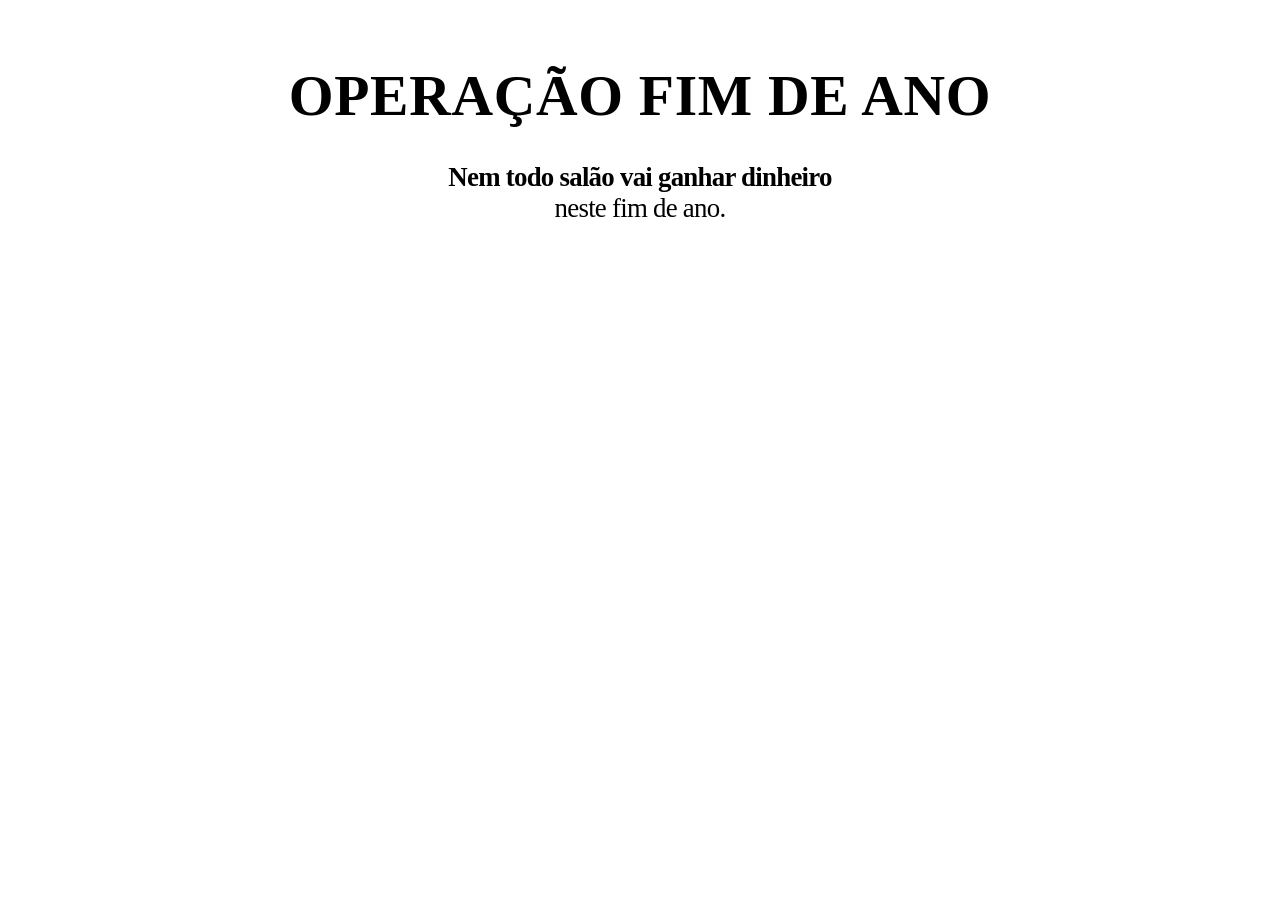
==== problema.html @ 55830517 "sobe problema.html" ====
<!doctype html>
<html lang="pt-BR"><head>
<meta charset="utf-8"><meta name="viewport" content="width=device-width,initial-scale=1">
<title>Operação Fim de Ano — 5 gargalos</title><link rel="stylesheet" href="pele.css">
<style>
.tela{padding:0;gap:0;position:relative}
.texto{position:absolute;left:0;right:0;top:clamp(14px,2.4vh,30px);z-index:4;text-align:center;
  pointer-events:none}
h1{font-family:var(--sfd);font-size:min(clamp(30px,6.4vh,74px),5.8vw);line-height:.96;
  letter-spacing:.012em;text-transform:uppercase;color:var(--tinta);font-weight:700;white-space:nowrap}
.sub{font-size:min(clamp(16px,3vh,32px),2.1vw);line-height:1.16;letter-spacing:-.028em;
  color:var(--t2);margin-top:clamp(4px,.9vh,12px);font-weight:400}
.sub b{color:var(--tinta);font-weight:600;display:block;white-space:nowrap}
#palco{position:absolute;inset:0;z-index:1}
#svg{width:100%;height:100%;display:block}
.lin{stroke:var(--traco);fill:#FFF;stroke-linejoin:round;stroke-linecap:round}
.ql{stroke:var(--laranja);fill:#FFF;stroke-linejoin:round;stroke-linecap:round}
#volante{cursor:pointer;transition:transform .7s cubic-bezier(.22,1,.3,1)}
#alvo{cursor:pointer}
</style></head>
<body><div class="tela">
  <div class="texto">
    <h1>Operação Fim de Ano</h1>
    <p class="sub"><b>Nem todo salão vai ganhar dinheiro</b>neste fim de ano.</p>
  </div>
  <div id="palco"><svg id="svg"></svg></div>
</div>
<script>
const NS='http://www.w3.org/2000/svg';
const OURO='#F2B01E', OURO2='#D98A05', TRACO='#6F757B', LARANJA='#FA6503';
const NOMES=['Preço','Agenda','Cliente','Entrada','Sobra'];
const ESCAPA=0.34;                 // quanto cada gargalo rouba do que passa
const svg=document.getElementById('svg');
let G={}, abertos=0, moedas=[], pendente=0, cont=0, pilhas=[0,0,0,0,0], cofre=0, girando=0, t0=0, continuo=false;

const el=(t,a,pai)=>{const e=document.createElementNS(NS,t);
  for(const k in a) e.setAttribute(k,a[k]); (pai||svg).appendChild(e); return e;};

/* ---------- geometria: a torneira INTEIRA à vista, chamadas acima dela ---------- */
function medir(){
  const W=svg.clientWidth, H=svg.clientHeight;
  // a peça é a J3, em escala: o braço dela tem 160 de altura no desenho original
  const T  = Math.max(58, Math.min(H*0.108, 100));   // altura do braço na tela
  const s  = T/160;                                   // escala da J3
  const e  = Math.max(10, Math.min(T*0.16, 16));
  const PY = H*0.415;                                 // SUBIU: mais ar até o boneco
  const topo = PY - T/2, base = PY + T/2;
  const dy   = topo - 158*s;                          // y=158 é o topo do braço na J3
  const dxL  = Math.max(26, W*0.03) - 28*s;           // começo da peça, à vista
  const larguraDir = (1056-780)*s;
  const dxR  = W - Math.max(26, W*0.03) - larguraDir - 780*s;
  const xA   = dxL + 300*s, xB = dxR + 780*s;         // o trecho reto que estica
  const chao = H*0.965;
  const furos=[]; const x1=xA+T*1.5, x2=xB-T*1.0;
  for(let i=0;i<5;i++) furos.push(x1+(x2-x1)*i/4);
  return {W,H,T,s,e,PY,topo,base,dy,dxL,dxR,xA,xB,chao,furos,
          bocaX: dxR + 930*s, bocaY: dy + 492*s};
}

/* ---------- desenho ---------- */
function desenhar(){
  svg.innerHTML=''; G=medir();
  svg.setAttribute('viewBox',`0 0 ${G.W} ${G.H}`);
  const {W,H,T,s:k,e,topo,base,dy,dxL,dxR,xA,xB,chao}=G;

  el('line',{x1:0,y1:chao+8,x2:W,y2:chao+8,stroke:'#CFD3D9','stroke-width':3});

  // 1) o trecho reto (só miolo branco: as bordas vêm depois, inteiras)
  el('rect',{x:xA,y:topo,width:xB-xA,height:base-topo,fill:'#FFF'});

  // 2) módulo da ESQUERDA — idêntico à J3 aprovada
  const gE=el('g',{transform:`translate(${dxL} ${dy}) scale(${k})`});
  const esp=e/k;
  el('ellipse',{cx:86,cy:252,rx:58,ry:120,class:'lin','stroke-width':esp},gE);
  el('path',{d:'M86 158 H300 V346 H86 Z',class:'lin','stroke-width':esp},gE);
  el('path',{d:'M214 70 H290 V166 H214 Z',class:'lin','stroke-width':esp},gE);
  el('rect',{x:230,y:26,width:44,height:66,rx:20,class:'ql','stroke-width':esp},gE);
  const gv=el('g',{id:'volante'},gE);
  gv.style.transformOrigin='252px 22px';
  el('ellipse',{cx:164,cy:22,rx:72,ry:38,class:'ql','stroke-width':esp},gv);
  el('ellipse',{cx:340,cy:22,rx:72,ry:38,class:'ql','stroke-width':esp},gv);
  el('circle',{cx:252,cy:20,r:30,class:'ql','stroke-width':esp},gE);

  // 3) módulo da DIREITA — cotovelo e bica em sino da J3 (sem a emenda vertical)
  const gD=el('g',{transform:`translate(${dxR} ${dy}) scale(${k})`});
  el('path',{d:`M780 158 H880 A180 180 0 0 1 1060 338 V392
                A28 28 0 0 1 1032 420 H828 A28 28 0 0 1 800 392 V338
                A20 20 0 0 0 780 318`,class:'lin','stroke-width':esp},gD);
  el('path',{d:'M836 414 H1024 L1056 470 A20 20 0 0 1 1036 492 H824 A20 20 0 0 1 804 470 Z',
             class:'lin','stroke-width':esp},gD);

  // 4) as duas bordas do trecho reto, por cima, sem emenda
  el('line',{x1:xA,y1:topo,x2:xB,y2:topo,stroke:TRACO,'stroke-width':e,'stroke-linecap':'butt'});
  el('line',{x1:xA,y1:base,x2:xB,y2:base,stroke:TRACO,'stroke-width':e,'stroke-linecap':'butt'});

  // toque no registro
  el('rect',{id:'alvo',x:dxL+(164-80)*k,y:dy-30*k,width:(340-164+160)*k,height:150*k,
             fill:'transparent'}).addEventListener('click',abrir);
  gv.addEventListener('click',abrir);

  el('g',{id:'chamadas'}); el('g',{id:'furos'});
  const cp=el('clipPath',{id:'dentroDoCano'},svg);
  el('rect',{x:xA,y:topo,width:(G.bocaX-xA),height:(G.base-topo)},cp);
  el('g',{id:'ondas','clip-path':'url(#dentroDoCano)'});
  el('g',{id:'pilhas'});   el('g',{id:'moedas'});

  const alt=(chao-G.bocaY)*0.60;          // menor, e longe da boca
  boneco(G.bocaX, chao-alt, alt);
  el('ellipse',{cx:G.bocaX,cy:chao+4,rx:T*1.5,ry:T*0.2,fill:TRACO,opacity:.12});

  for(let i=0;i<abertos;i++) poeFuro(i,false);
  pilhas.forEach((n,i)=>poePilha(i,n));
}

/* ---------- gargalo: furo no cano + chamada ACIMA, seta apontando pra cima ---------- */
function poeFuro(i, anima){
  const x=G.furos[i], y=G.base, T=G.T;
  el('ellipse',{cx:x,cy:y,rx:T*0.30,ry:T*0.115,fill:'var(--fundo)',stroke:TRACO,
    'stroke-width':G.e,'stroke-linejoin':'round'},document.getElementById('furos'));

}

function redesenhaPilhas(){
  document.getElementById('pilhas').innerHTML='';
  pilhas.forEach((n,i)=>poePilha(i,n));
}

function poeCofre(){
  const g=document.getElementById('pilhas');
  if(!g || !cofre) return;
  const x=G.bocaX, y=G.chao, r=G.T*0.115;
  const camadas=[4,3,2]; let k=0;            // aqui acumula POUCO
  for(let nv=0; nv<camadas.length && k<cofre; nv++){
    const q=camadas[nv];
    for(let c=0;c<q && k<cofre;c++,k++)
      el('ellipse',{cx:x+(c-(q-1)/2)*r*1.08,cy:y-nv*r*0.7,rx:r,ry:r*0.6,
        fill:OURO,stroke:OURO2,'stroke-width':2.4},g);
  }
}

function poePilha(i,n){
  const g=document.getElementById('pilhas'), x=G.furos[i], y=G.chao, r=G.T*0.17;
  const camadas=[6,5,4,3,2]; let k=0;
  for(let nv=0; nv<camadas.length && k<n; nv++){
    const q=camadas[nv];
    for(let c=0;c<q && k<n;c++,k++)
      el('ellipse',{cx:x+(c-(q-1)/2)*r*1.08,cy:y-nv*r*0.7,rx:r,ry:r*0.6,
        fill:OURO,stroke:OURO2,'stroke-width':2.4},g);
  }
}

/* ---------- boneco ---------- */
function boneco(x, topoY, alt){
  const k=alt/520, rC=58*k, cy=topoY+rC, E=12*k;
  const pescoco=cy+rC+2*k, ombro=pescoco+34*k, quadril=ombro+170*k,
        joelho=quadril+92*k, pe=joelho+96*k;
  G.cabeca={x,y:cy,r:rC};
  const tubos=[[x,pescoco-6*k,x,ombro,20*k],[x,ombro,x,quadril,34*k],
    [x-6*k,ombro+10*k,x-112*k,ombro+158*k,26*k],
    [x+6*k,ombro+10*k,x+112*k,ombro+158*k,26*k],
    [x-4*k,quadril-8*k,x-48*k,joelho,30*k],[x-48*k,joelho,x-44*k,pe,30*k],
    [x+4*k,quadril-8*k,x+48*k,joelho,30*k],[x+48*k,joelho,x+44*k,pe,30*k]];
  const bn=el('g',{id:'bn'});
  const risco=(cor,mais)=>tubos.forEach(([a,b,c,d,gr])=>
    el('path',{d:`M${a} ${b} L${c} ${d}`,fill:'none',stroke:cor,
      'stroke-width':gr+mais,'stroke-linecap':'round'},bn));
  const a1=-116*Math.PI/180,a2=-64*Math.PI/180;
  const cab=`M${x} ${cy} L${x+rC*Math.cos(a1)} ${cy+rC*Math.sin(a1)}
    A ${rC} ${rC} 0 1 0 ${x+rC*Math.cos(a2)} ${cy+rC*Math.sin(a2)} Z`;
  risco(TRACO,2*E);
  el('path',{d:cab,fill:TRACO,stroke:TRACO,'stroke-width':2*E,'stroke-linejoin':'round'},bn);
  risco('#FFF',0);
  el('path',{d:cab,fill:'#FFF',stroke:'#FFF','stroke-width':1,'stroke-linejoin':'round'},bn);
  const cw=168*k, ch=116*k, cx0=x-cw/2, cy0=ombro+16*k;
  el('rect',{x:cx0,y:cy0,width:cw,height:ch,rx:26*k,fill:'#FFF',stroke:TRACO,'stroke-width':E},bn);
  [['LUCRO',48],['LÍQUIDO',90]].forEach(([txt,dy])=>{
    const t=el('text',{x:x,y:cy0+dy*k,'text-anchor':'middle','font-size':31*k,'font-weight':700,
      fill:'#17150F','font-family':"-apple-system,'SF Pro Text',sans-serif"},bn);
    t.textContent=txt;});
}

/* ---------- o fluxo é CONTÍNUO: abriu, não para mais; abriu de novo, aumenta ---------- */
// cada aperto manda uma LEVA — e ela é maior que a anterior
/* ---------- fila de moedas: vêm uma ao lado da outra, um bloco delas faz o
   L e cai junto em cada gargalo, e o resto segue junto. ---------- */
function moedaEl(){
  const g=el('g',{},document.getElementById('ondas'));
  el('ellipse',{rx:G.T*0.105,ry:G.T*0.072,fill:OURO,stroke:OURO2,'stroke-width':2.4},g);
  return g;
}
function emitirLeva(){ pendente++; }       // entra na fila: só sai quando a anterior acabar
function soltarLeva(){
  const passam = Math.max(1, 4-abertos);        // no máximo 3 chegam no lucro
  const n = 34 + abertos*12;                    // vem MUITA moeda
  const passo = G.T*0.46;                       // uma ao lado da outra
  const porFuro = abertos ? Math.ceil((n-passam)/abertos) : 0;
  for(let i=0;i<n;i++){
    const bloco = porFuro ? Math.floor(i/porFuro) : 99;
    const furo  = (abertos && bloco < abertos && i < n-passam) ? bloco : null;
    moedas.push({el:moedaEl(), x:G.xA - G.T*0.6 - i*passo, y:G.PY,
                 vy:0, estado:'cano', furo, qtd:1, rot:Math.random()*360});
  }
}
function passo(ts){
  // a leva nova só começa quando a anterior caiu inteira — assim fica alinhado
  if(moedas.length===0){
    if(pendente>0){ pendente--; soltarLeva(); }
    else if(continuo) soltarLeva();
  }
  const v=G.W*0.0062;
  moedas=moedas.filter(m=>{
    if(m.estado==='cano'){
      m.x+=v;
      if(m.furo!==null && m.x>=G.furos[m.furo]){        // o L: vira e desce
        m.estado='cai'; m.x=G.furos[m.furo]; m.y=G.base; m.vy=G.H*0.008;
        m.el.parentNode.removeChild(m.el);
        document.getElementById('moedas').appendChild(m.el);
      } else if(m.x>=G.bocaX){
        m.estado='cai'; m.x=G.bocaX; m.y=G.bocaY; m.vy=G.H*0.008;
        m.el.parentNode.removeChild(m.el);
        document.getElementById('moedas').appendChild(m.el);
      }
    } else {
      m.vy+=G.H*0.0019; m.y+=m.vy;
      if(m.y>=G.chao-G.T*0.1){
        if(m.furo!==null){ pilhas[m.furo]=Math.min(pilhas[m.furo]+1,22); redesenhaPilhas(); } m.el.remove(); return false;
      }
    }
    m.rot+=5;
    m.el.setAttribute('transform',`translate(${m.x} ${m.y})`+
      (m.estado==='cano'?` rotate(${m.rot*0.18})`:''));
    return true;
  });
  requestAnimationFrame(passo);
}

function giraVolante(){
  const v=document.getElementById('volante');
  if(v) v.animate([{transform:'rotate(0deg)'},{transform:'rotate(80deg)'}],
    {duration:620,easing:'cubic-bezier(.3,0,.2,1)'});
}

function abrir(){
  if(abertos>=5){                       // 6º toque: abre de vez, fluxo contínuo
    if(!continuo){ continuo=true;
  giraVolante(); }
    return;
  }
  giraVolante();
  poeFuro(abertos,true); abertos++;
  emitirLeva();
  if(abertos===5) continuo=true;        // no 5º, o fluxo não para mais
}
addEventListener('resize',()=>desenhar());
desenhar(); requestAnimationFrame(passo);
</script>
</body></html>
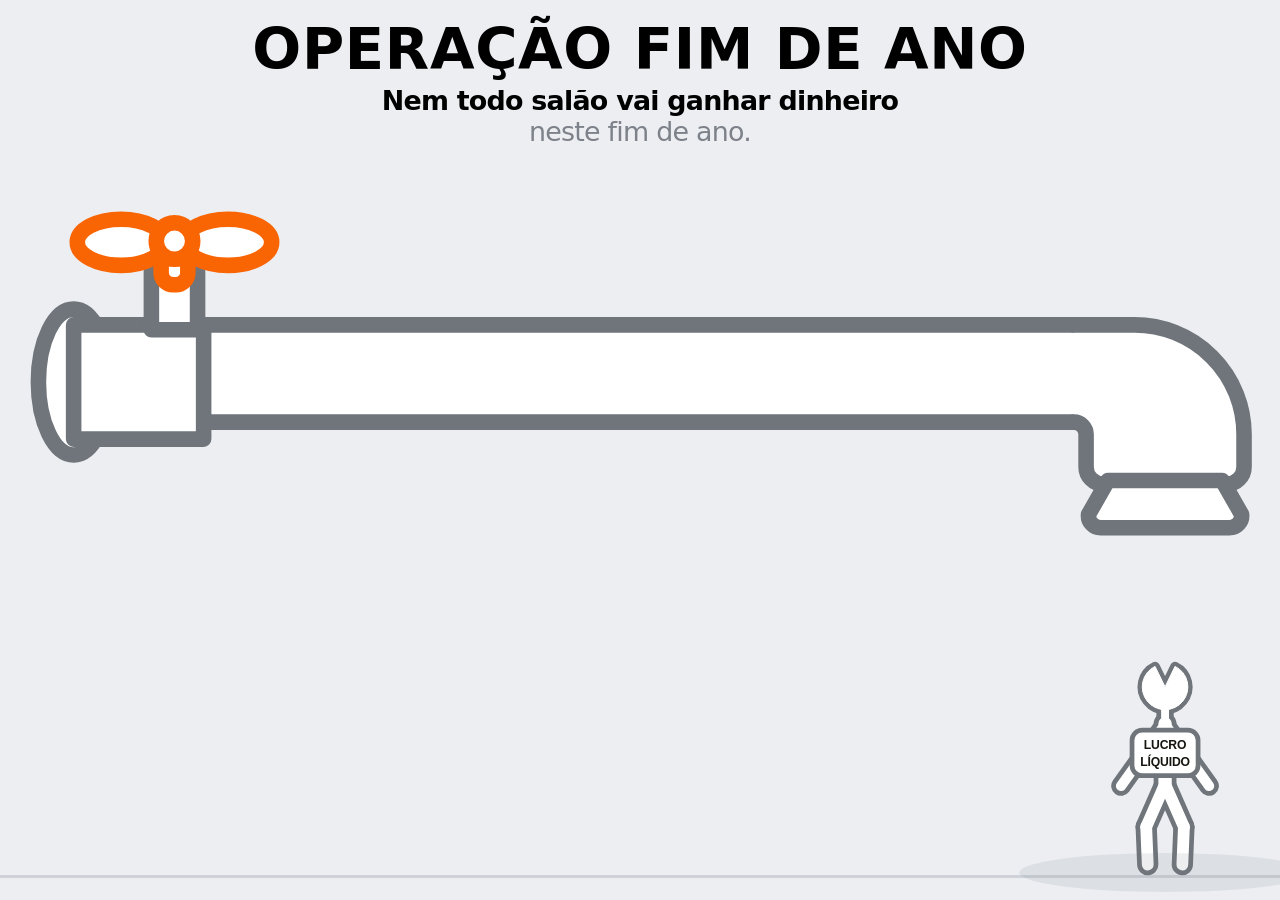
==== commit dd7504a8: "as 5 escritas dos gargalos, com setas orgânicas" ====
--- a/problema.html
+++ b/problema.html
@@ -2,6 +2,7 @@
 <html lang="pt-BR"><head>
 <meta charset="utf-8"><meta name="viewport" content="width=device-width,initial-scale=1">
 <title>Operação Fim de Ano — 5 gargalos</title><link rel="stylesheet" href="pele.css">
+<script src="chamadas.js"></script>
 <style>
 .tela{padding:0;gap:0;position:relative}
 .texto{position:absolute;left:0;right:0;top:clamp(14px,2.4vh,30px);z-index:4;text-align:center;
@@ -117,7 +118,7 @@
   const x=G.furos[i], y=G.base, T=G.T;
   el('ellipse',{cx:x,cy:y,rx:T*0.30,ry:T*0.115,fill:'var(--fundo)',stroke:TRACO,
     'stroke-width':G.e,'stroke-linejoin':'round'},document.getElementById('furos'));
-
+  window.chamada(document.getElementById('chamadas'), G, i, {anima:anima});
 }
 
 function redesenhaPilhas(){
--- a/pele.css
+++ b/pele.css
@@ -0,0 +1,49 @@
+/* Tokens medidos no pixel da referência (C0C5B7CD…PNG, 1199×1312):
+   traço #6F757B · laranja #FA6503 · fundo #ECEEF2 · cartão #FEFEFE
+   título #000 · subtítulo #7D8189 · ícone #757A81 · traço 13px em 1199 = 1,08% */
+:root{
+  --sf:-apple-system,'SF Pro Text',BlinkMacSystemFont,system-ui,sans-serif;
+  --sfd:-apple-system,'SF Pro Display',BlinkMacSystemFont,system-ui,sans-serif;
+  --fundo:#ECEEF2;
+  --cartao:#FEFEFE;
+  --traco:#6F757B;
+  --laranja:#FA6503;
+  --tinta:#000000;
+  --t2:#7D8189;
+  --t3:#9BA0A7;
+  --icone:#757A81;
+  --tracejado:#C9CDD4;
+  --r:26px;
+  --sombra:0 1px 2px rgba(23,28,38,.04), 0 18px 40px -22px rgba(23,28,38,.28);
+}
+*{margin:0;padding:0;box-sizing:border-box;-webkit-tap-highlight-color:transparent}
+html,body{height:100%}
+body{font-family:var(--sf);background:var(--fundo);color:var(--tinta);
+  -webkit-font-smoothing:antialiased;-moz-osx-font-smoothing:grayscale;overflow:hidden;
+  letter-spacing:-.011em}
+.num{font-variant-numeric:tabular-nums;font-feature-settings:"tnum"}
+
+.tela{height:100dvh;display:flex;flex-direction:column;
+  padding:clamp(22px,3.4vh,40px) clamp(26px,3.4vw,60px) clamp(18px,2.8vh,34px)}
+
+h1,h2,h3{font-family:var(--sfd);font-weight:600;letter-spacing:-.032em}
+
+/* a ilustração — a régua medida da referência */
+.torn{display:block;width:100%;height:auto}
+.torn .lin{stroke:var(--traco);stroke-width:11;fill:#FFF;
+  stroke-linejoin:round;stroke-linecap:round}
+.torn .lin.vazia{fill:none}
+.torn .ql{stroke:var(--laranja);stroke-width:11;fill:#FFF;
+  stroke-linejoin:round;stroke-linecap:round}
+.torn .gota{stroke:var(--laranja);stroke-width:9;fill:none;
+  stroke-linejoin:round;stroke-linecap:round}
+.torn .racha{stroke:var(--traco);stroke-width:7;fill:none;
+  stroke-linecap:round;stroke-linejoin:round}
+.torn .jato{stroke:var(--laranja);stroke-width:14;fill:none;stroke-linecap:round}
+
+@keyframes pinga{0%{opacity:0;transform:translateY(-10px)}
+  22%{opacity:1}100%{opacity:0;transform:translateY(22px)}}
+.anima .gota{animation:pinga 2.6s ease-in infinite}
+
+.cartao{background:var(--cartao);border-radius:var(--r);box-shadow:var(--sombra)}
+.tracejo{border:1.6px dashed var(--tracejado);border-radius:var(--r);background:var(--cartao)}
